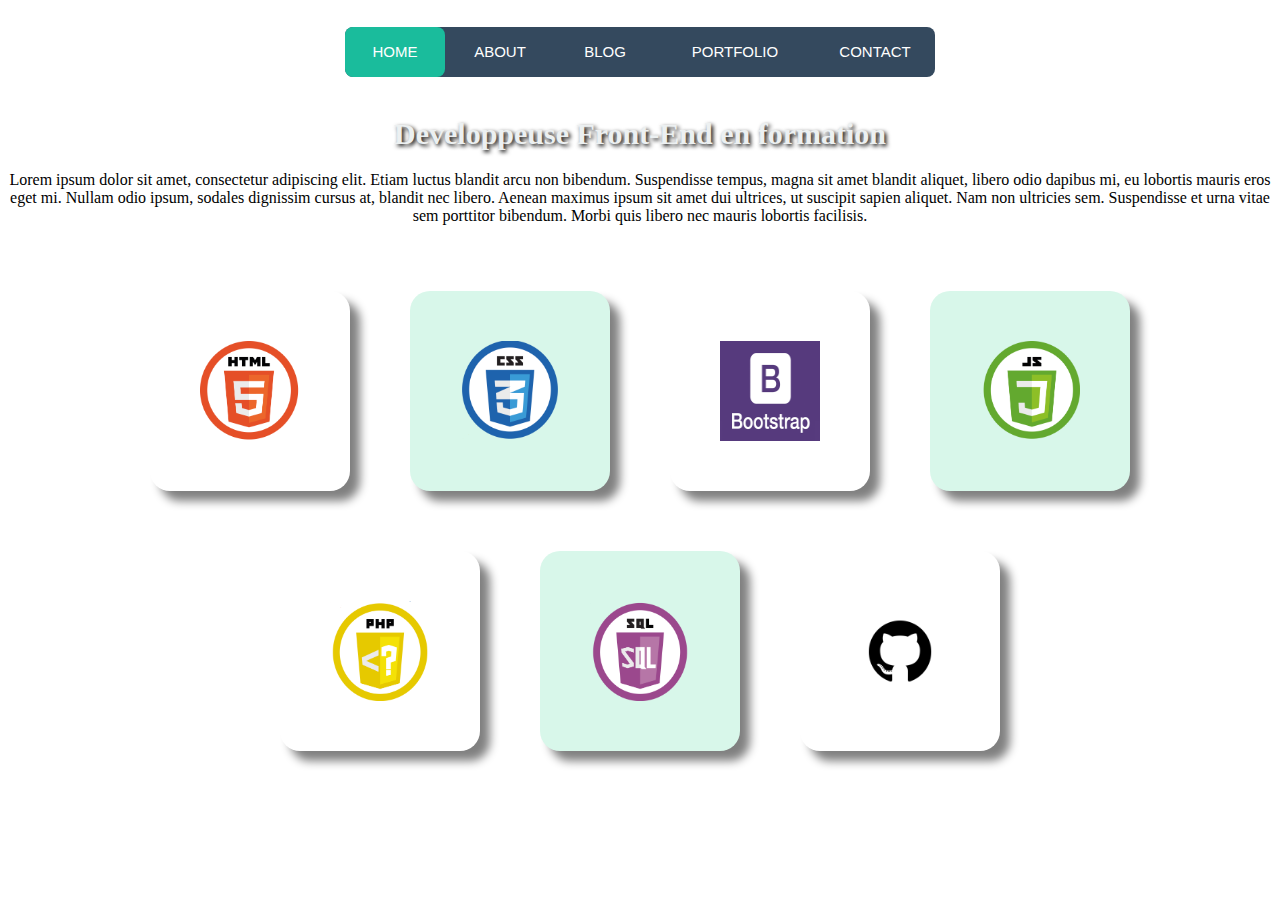
==== index.html @ 32801f7b "ipsum" ====
<!DOCTYPE html>
<html lang="en">
<head>
  <meta charset="UTF-8">
  <meta name="viewport" content="width=device-width, initial-scale=1.0">
  <meta http-equiv="X-UA-Compatible" content="ie=edge">
  <link rel="stylesheet" href="style.css">
  <title>Portfolio</title>
</head>
<body>

    <nav>
	    <a href="#">Home</a>
    	<a href="#">About</a>
	    <a href="#">Blog</a>
	    <a href="#">Portfolio</a>
	    <a href="#">Contact</a>
	    <div class="animation start-home"></div>
    </nav> 
  
<h1>Developpeuse Front-End en formation </h1>
<p> Lorem ipsum dolor sit amet, consectetur adipiscing elit. Etiam luctus blandit arcu non bibendum. 
  Suspendisse tempus, magna sit amet blandit aliquet, libero odio dapibus mi, eu lobortis mauris eros 
  eget mi. Nullam odio ipsum, sodales dignissim cursus at, blandit nec libero. 
  Aenean maximus ipsum sit amet dui ultrices, ut suscipit sapien aliquet. 
  Nam non ultricies sem. Suspendisse et urna vitae sem porttitor bibendum. 
  Morbi quis libero nec mauris lobortis facilisis.</p>

  <section class="langages">
    
    <section class="vignette">
      <img src="img/langages/HTML5.png" alt="html5" width="100px" height="100px">
    </section>

    <section class="vignette">
      <img src="img/langages/css3.png" alt="css3" width="100px" height="100px">
    </section>

    <section class="vignette">  
      <img src="img/langages/bootstrap.png" alt="bootstrap" width="100px" height="100px">
    </section>

    <section class="vignette">   
      <img src="img/langages/js.png" alt="javascript" width="100px" height="100px">
    </section>

    <section class="vignette">
      <img src="img/langages/php.png" alt="php" width="100px" height="100px">
    </section>
 
   <section class="vignette">
       <img src="img/langages/sql.png" alt="sql" width="100px" height="100px">
   </section>


    <!--<section class="wordpress">  
           <p><img src="wordpress.png" alt="wordpress" width="80px" height="80px"></p>
    </section>-->

    <!--<section class="vignette">  
       <img src="img/langages/mysql.png" alt="mysql" width="100px" height="100px">
    </section>-->

    <section class="vignette">  
          <img src="img/langages/blackGIT.png" alt="github" width="100px" height="100px">
    </section> 
  
  </section> 



</body>

</html>
---- style.css ----
nav {
	margin: 27px auto 0;
	position: relative;
	width: 590px;
	height: 50px;
	background-color: #34495e;
	border-radius: 8px;
	font-size: 0;
}
nav a {
	line-height: 50px;
	height: 100%;
	font-size: 15px;
	display: inline-block;
	position: relative;
	z-index: 1;
	text-decoration: none;
	text-transform: uppercase;
	text-align: center;
	color: white;
	cursor: pointer;
}
nav .animation {
	position: absolute;
	height: 100%;
	top: 0;
	z-index: 0;
	transition: all .5s ease 0s;
	border-radius: 8px;
}
a:nth-child(1) {
	width: 100px;
}
a:nth-child(2) {
	width: 110px;
}
a:nth-child(3) {
	width: 100px;
}
a:nth-child(4) {
	width: 160px;
}
a:nth-child(5) {
	width: 120px;
}
nav .start-home, a:nth-child(1):hover~.animation {
	width: 100px;
	left: 0;
	background-color: #1abc9c;
}
nav .start-about, a:nth-child(2):hover~.animation {
	width: 110px;
	left: 100px;
	background-color: #e74c3c;
}
nav .start-blog, a:nth-child(3):hover~.animation {
	width: 100px;
	left: 210px;
	background-color: #3498db;
}
nav .start-portefolio, a:nth-child(4):hover~.animation {
	width: 160px;
	left: 310px;
	background-color: #9b59b6;
}
nav .start-contact, a:nth-child(5):hover~.animation {
	width: 120px;
	left: 470px;
	background-color: #e67e22;
}

body {
	font-size: 12px;
	font-family: sans-serif;
	background: white;
}
h1 {
	text-align: center;
	margin: 40px 0 40px;
	text-align: center;
	font-size: 30px;
	color: #ecf0f1;
	text-shadow: 2px 2px 4px #000000;
	font-family: 'Cherry Swash', cursive;
}

p {
    position: relative;
    bottom: 20px;
    width: 100%;
    text-align: center;
    color: black;
    font-family: 'Cherry Swash',cursive;
    font-size: 16px;
}

span {
    color: #2BD6B4;
}



        .langages {
          display: flex;
          flex-wrap: wrap;
          flex-direction: row;
          justify-content: center;
          align-items: center;
          padding: 0;
      }
      
      .vignette {
          width: 200px;
          height: 200px;
          margin: 30px;
          display: flex;
          flex-wrap: wrap;
          justify-content: center;
          align-items: center;
          border-radius: 20px;
          box-shadow: 10px 10px 10px gray;
          position: relative;
          top: 0;
          left: 0;
          z-index: 0;
      }
      
      .vignette img:hover,
      .vignette:focus {
          transition: all 2.5s;
          transform: rotate(1080deg);
          width: 180px;
          height: 180px;
          z-index: 100;
      }
      
      .vignette img {
          position: absolute;
          transition-duration: 1.5s;
          transition-timing-function: ease-out;
      }
      
      .vignette:nth-child(even) {
          background: rgb(216, 247, 234);
      }
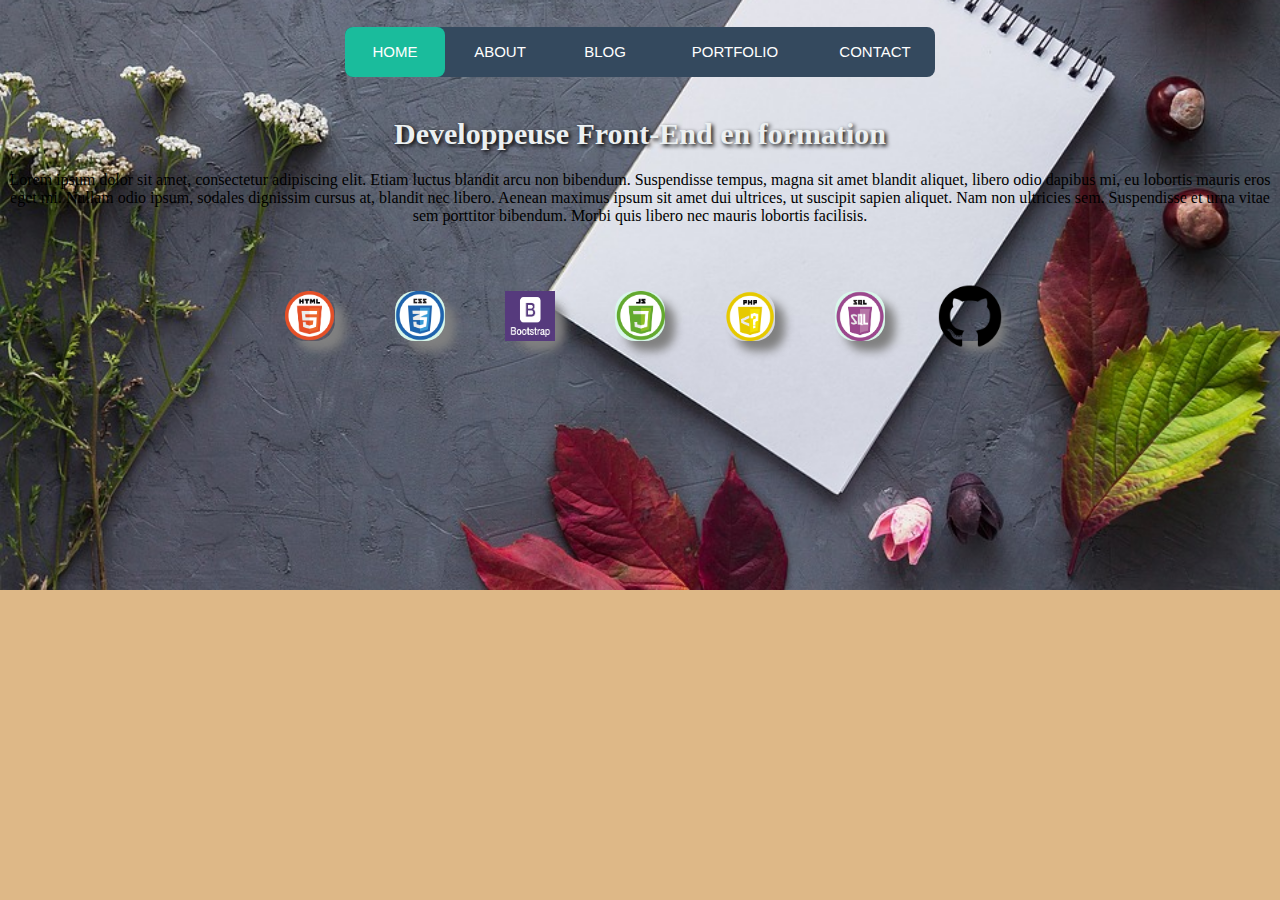
==== commit 00c3d261: "background" ====
--- a/index.html
+++ b/index.html
@@ -7,11 +7,11 @@
   <link rel="stylesheet" href="style.css">
   <title>Portfolio</title>
 </head>
+
 <body>
-
     <nav>
 	    <a href="#">Home</a>
-    	<a href="#">About</a>
+    	<a href="http://www.lesvitaminesdelemploi.com/candidat/sylvie-1">About</a>
 	    <a href="#">Blog</a>
 	    <a href="#">Portfolio</a>
 	    <a href="#">Contact</a>
@@ -29,27 +29,22 @@
   <section class="langages">
     
     <section class="vignette">
-      <img src="img/langages/HTML5.png" alt="html5" width="100px" height="100px">
+      <img src="img/langages/HTML5.png" alt="html5" width="50px" height="50px">
     </section>
-
     <section class="vignette">
-      <img src="img/langages/css3.png" alt="css3" width="100px" height="100px">
+      <img src="img/langages/css3.png" alt="css3" width="50px" height="50px">
     </section>
-
     <section class="vignette">  
-      <img src="img/langages/bootstrap.png" alt="bootstrap" width="100px" height="100px">
+      <img src="img/langages/bootstrap.png" alt="bootstrap" width="50px" height="50px">
     </section>
-
     <section class="vignette">   
-      <img src="img/langages/js.png" alt="javascript" width="100px" height="100px">
+      <img src="img/langages/js.png" alt="javascript" width="50px" height="50px">
     </section>
-
     <section class="vignette">
-      <img src="img/langages/php.png" alt="php" width="100px" height="100px">
-    </section>
- 
+      <img src="img/langages/php.png" alt="php" width="50px" height="50px">
+    </section> 
    <section class="vignette">
-       <img src="img/langages/sql.png" alt="sql" width="100px" height="100px">
+       <img src="img/langages/sql.png" alt="sql" width="50px" height="50px">
    </section>
 
 
--- a/style.css
+++ b/style.css
@@ -1,3 +1,18 @@
+
+body {
+	font-size: 12px;
+	font-family: sans-serif;
+	background-color: burlywood;
+	background-image: url("img/notebook.jpg");
+	background-size: auto;
+
+    /* Full height */
+	height: 100%; 
+    /* Center and scale the image nicely */
+    background-position: center;
+    background-repeat: no-repeat;
+    background-size: cover;
+}
 
 nav {
 	margin: 27px auto 0;
@@ -70,11 +85,7 @@
 	background-color: #e67e22;
 }
 
-body {
-	font-size: 12px;
-	font-family: sans-serif;
-	background: white;
-}
+
 h1 {
 	text-align: center;
 	margin: 40px 0 40px;
@@ -111,8 +122,8 @@
       }
       
       .vignette {
-          width: 200px;
-          height: 200px;
+          width: 50px;
+          height: 50px;
           margin: 30px;
           display: flex;
           flex-wrap: wrap;
@@ -130,8 +141,8 @@
       .vignette:focus {
           transition: all 2.5s;
           transform: rotate(1080deg);
-          width: 180px;
-          height: 180px;
+          width: 150px;
+          height: 150px;
           z-index: 100;
       }
       
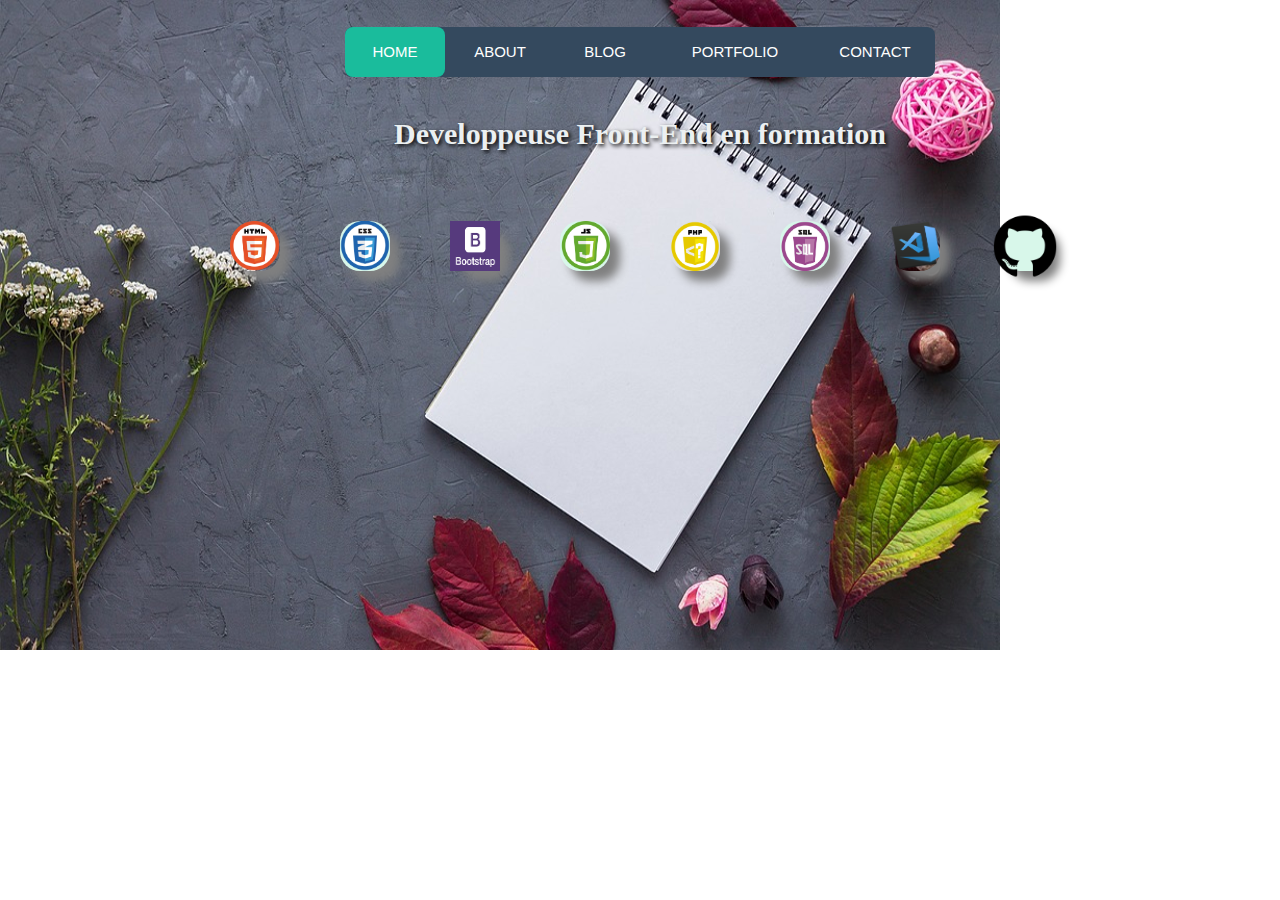
==== commit 9629b7c7: "fond" ====
--- a/index.html
+++ b/index.html
@@ -3,7 +3,8 @@
 <head>
   <meta charset="UTF-8">
   <meta name="viewport" content="width=device-width, initial-scale=1.0">
-  <meta http-equiv="X-UA-Compatible" content="ie=edge">
+  <meta    <link rel="stylesheet" href="https://maxcdn.bootstrapcdn.com/bootstrap/4.0.0-beta.3/css/bootstrap.min.css" integrity="sha384-Zug+QiDoJOrZ5t4lssLdxGhVrurbmBWopoEl+M6BdEfwnCJZtKxi1KgxUyJq13dy" crossorigin="anonymous">
+  
   <link rel="stylesheet" href="style.css">
   <title>Portfolio</title>
 </head>
@@ -19,12 +20,7 @@
     </nav> 
   
 <h1>Developpeuse Front-End en formation </h1>
-<p> Lorem ipsum dolor sit amet, consectetur adipiscing elit. Etiam luctus blandit arcu non bibendum. 
-  Suspendisse tempus, magna sit amet blandit aliquet, libero odio dapibus mi, eu lobortis mauris eros 
-  eget mi. Nullam odio ipsum, sodales dignissim cursus at, blandit nec libero. 
-  Aenean maximus ipsum sit amet dui ultrices, ut suscipit sapien aliquet. 
-  Nam non ultricies sem. Suspendisse et urna vitae sem porttitor bibendum. 
-  Morbi quis libero nec mauris lobortis facilisis.</p>
+<p> </p>
 
   <section class="langages">
     
@@ -46,6 +42,9 @@
    <section class="vignette">
        <img src="img/langages/sql.png" alt="sql" width="50px" height="50px">
    </section>
+   <section class="vignette">
+    <img src="img/langages/vscode.PNG" alt="VisualStudio Code" width="50px" height="50px">
+</section>
 
 
     <!--<section class="wordpress">  
--- a/style.css
+++ b/style.css
@@ -1,17 +1,12 @@
+
+
 
 body {
 	font-size: 12px;
 	font-family: sans-serif;
-	background-color: burlywood;
-	background-image: url("img/notebook.jpg");
-	background-size: auto;
+	background-image: url("img/fond1.png");
+	background-repeat: no-repeat;
 
-    /* Full height */
-	height: 100%; 
-    /* Center and scale the image nicely */
-    background-position: center;
-    background-repeat: no-repeat;
-    background-size: cover;
 }
 
 nav {
@@ -112,16 +107,16 @@
 
 
 
-        .langages {
-          display: flex;
-          flex-wrap: wrap;
-          flex-direction: row;
-          justify-content: center;
-          align-items: center;
-          padding: 0;
-      }
+.langages {
+display: flex;
+flex-wrap: wrap;
+flex-direction: row;
+justify-content: center;
+align-items: center;
+padding: 0;
+}
       
-      .vignette {
+    .vignette {
           width: 50px;
           height: 50px;
           margin: 30px;
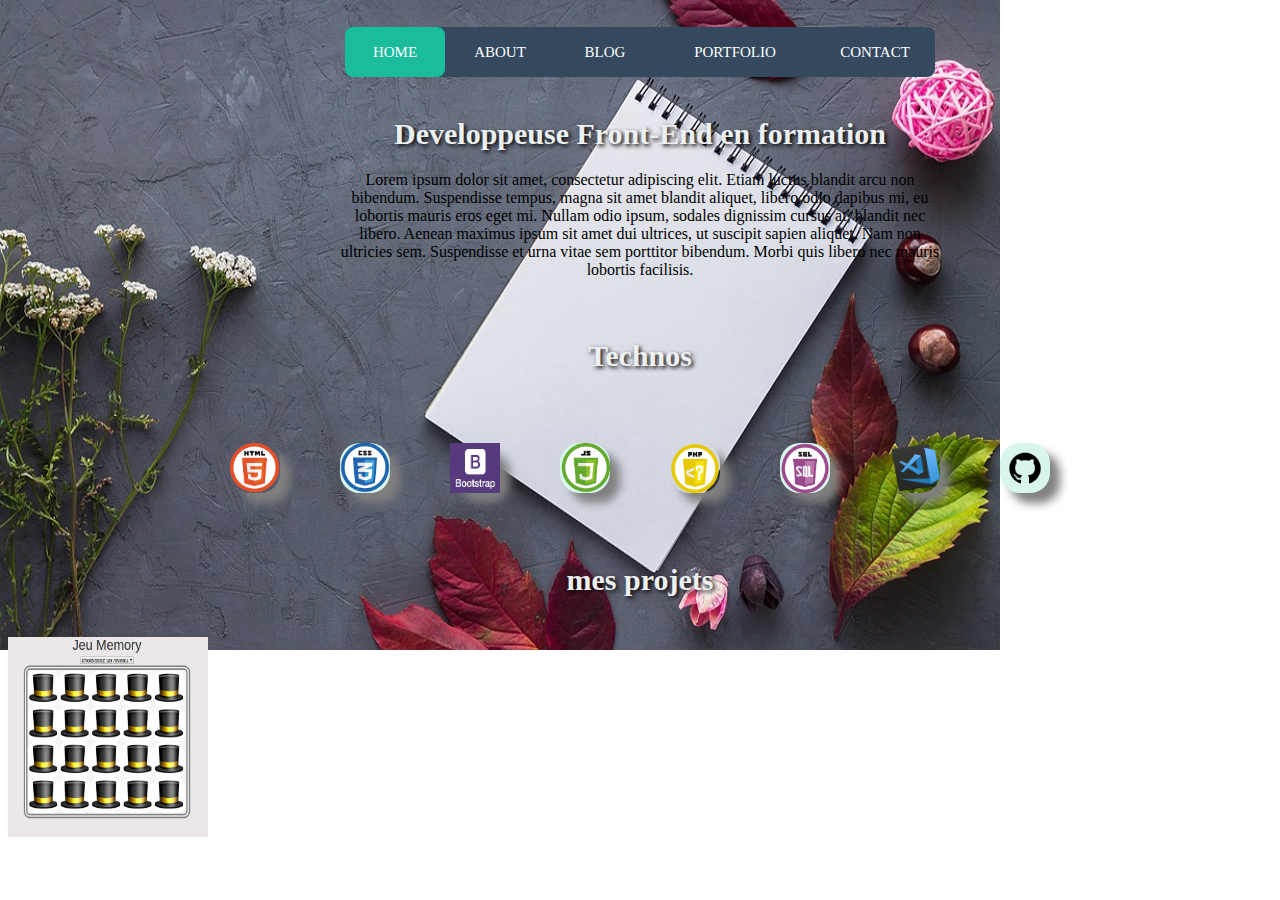
==== commit 8f51b087: "m" ====
--- a/index.html
+++ b/index.html
@@ -3,7 +3,7 @@
 <head>
   <meta charset="UTF-8">
   <meta name="viewport" content="width=device-width, initial-scale=1.0">
-  <meta    <link rel="stylesheet" href="https://maxcdn.bootstrapcdn.com/bootstrap/4.0.0-beta.3/css/bootstrap.min.css" integrity="sha384-Zug+QiDoJOrZ5t4lssLdxGhVrurbmBWopoEl+M6BdEfwnCJZtKxi1KgxUyJq13dy" crossorigin="anonymous">
+  <link rel="stylesheet" href="https://maxcdn.bootstrapcdn.com/bootstrap/4.0.0-beta.3/css/bootstrap.min.css" integrity="sha384-Zug+QiDoJOrZ5t4lssLdxGhVrurbmBWopoEl+M6BdEfwnCJZtKxi1KgxUyJq13dy" crossorigin="anonymous">
   
   <link rel="stylesheet" href="style.css">
   <title>Portfolio</title>
@@ -20,10 +20,18 @@
     </nav> 
   
 <h1>Developpeuse Front-End en formation </h1>
-<p> </p>
+<section class="presentation">  
+  <p> Lorem ipsum dolor sit amet, consectetur adipiscing elit. Etiam luctus blandit arcu non bibendum. 
+    Suspendisse tempus, magna sit amet blandit aliquet, libero odio dapibus mi, eu lobortis mauris eros 
+    eget mi. Nullam odio ipsum, sodales dignissim cursus at, blandit nec libero. 
+    Aenean maximus ipsum sit amet dui ultrices, ut suscipit sapien aliquet. 
+    Nam non ultricies sem. Suspendisse et urna vitae sem porttitor bibendum. 
+    Morbi quis libero nec mauris lobortis facilisis.</p>
+  </section> 
 
-  <section class="langages">
-    
+  <h1> Technos </h1>
+
+  <section class="langages">    
     <section class="vignette">
       <img src="img/langages/HTML5.png" alt="html5" width="50px" height="50px">
     </section>
@@ -45,8 +53,6 @@
    <section class="vignette">
     <img src="img/langages/vscode.PNG" alt="VisualStudio Code" width="50px" height="50px">
 </section>
-
-
     <!--<section class="wordpress">  
            <p><img src="wordpress.png" alt="wordpress" width="80px" height="80px"></p>
     </section>-->
@@ -54,12 +60,16 @@
     <!--<section class="vignette">  
        <img src="img/langages/mysql.png" alt="mysql" width="100px" height="100px">
     </section>-->
-
     <section class="vignette">  
-          <img src="img/langages/blackGIT.png" alt="github" width="100px" height="100px">
+          <img src="img/langages/blackGIT.png" alt="github" width="50px" height="50px">
     </section> 
   
   </section> 
+
+  <h1>mes projets</h1>
+  <section class="projets">
+    <img src="img/Memory.png" alt="memory" width="200px" height="200px">
+  </section>
 
 
 
--- a/style.css
+++ b/style.css
@@ -2,10 +2,10 @@
 
 
 body {
-	font-size: 12px;
-	font-family: sans-serif;
 	background-image: url("img/fond1.png");
 	background-repeat: no-repeat;
+	background-origin: content-box;
+	background-size: auto;
 
 }
 
@@ -91,6 +91,11 @@
 	font-family: 'Cherry Swash', cursive;
 }
 
+.presentation {
+	margin: auto;
+	width: 600px;
+
+}
 p {
     position: relative;
     bottom: 20px;
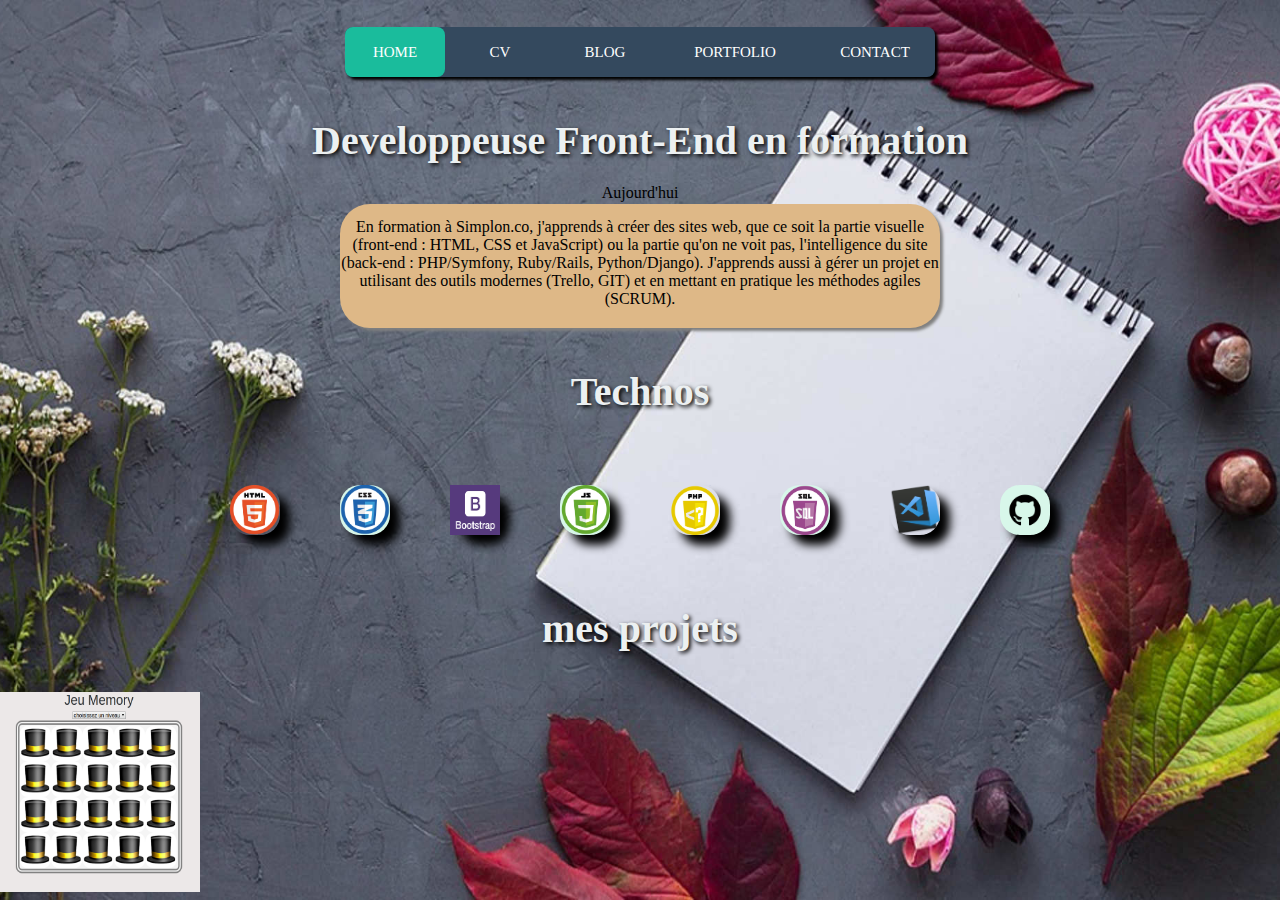
==== commit 0dc09363: "fond ok" ====
--- a/index.html
+++ b/index.html
@@ -12,7 +12,7 @@
 <body>
     <nav>
 	    <a href="#">Home</a>
-    	<a href="http://www.lesvitaminesdelemploi.com/candidat/sylvie-1">About</a>
+    	<a href="http://www.lesvitaminesdelemploi.com/candidat/sylvie-1">CV</a>
 	    <a href="#">Blog</a>
 	    <a href="#">Portfolio</a>
 	    <a href="#">Contact</a>
@@ -20,13 +20,14 @@
     </nav> 
   
 <h1>Developpeuse Front-End en formation </h1>
-<section class="presentation">  
-  <p> Lorem ipsum dolor sit amet, consectetur adipiscing elit. Etiam luctus blandit arcu non bibendum. 
-    Suspendisse tempus, magna sit amet blandit aliquet, libero odio dapibus mi, eu lobortis mauris eros 
-    eget mi. Nullam odio ipsum, sodales dignissim cursus at, blandit nec libero. 
-    Aenean maximus ipsum sit amet dui ultrices, ut suscipit sapien aliquet. 
-    Nam non ultricies sem. Suspendisse et urna vitae sem porttitor bibendum. 
-    Morbi quis libero nec mauris lobortis facilisis.</p>
+<section class="presentation"> 
+  <p>Aujourd'hui</p> 
+  <p> En formation à Simplon.co, j'apprends à créer des sites web, que ce soit la partie visuelle
+    (front-end : HTML, CSS et JavaScript) ou la partie qu'on ne voit pas, l'intelligence du site
+    (back-end : PHP/Symfony, Ruby/Rails, Python/Django). J'apprends aussi à gérer un projet
+    en utilisant des outils modernes (Trello, GIT) et en mettant en pratique les méthodes agiles
+    (SCRUM).</p>
+  <p></p>
   </section> 
 
   <h1> Technos </h1>
--- a/style.css
+++ b/style.css
@@ -1,13 +1,12 @@
 
+body{ 
+	margin:0;
+	padding:0;
+	background: url("img/fond1.jpg") no-repeat center fixed; 
+	-webkit-background-size: cover; /* pour anciens Chrome et Safari */
+	background-size: cover; /* version standardisée */
+  }
 
-
-body {
-	background-image: url("img/fond1.png");
-	background-repeat: no-repeat;
-	background-origin: content-box;
-	background-size: auto;
-
-}
 
 nav {
 	margin: 27px auto 0;
@@ -15,6 +14,7 @@
 	width: 590px;
 	height: 50px;
 	background-color: #34495e;
+	box-shadow: 3px 3px 3px black;
 	border-radius: 8px;
 	font-size: 0;
 }
@@ -85,7 +85,7 @@
 	text-align: center;
 	margin: 40px 0 40px;
 	text-align: center;
-	font-size: 30px;
+	font-size: 40px;
 	color: #ecf0f1;
 	text-shadow: 2px 2px 4px #000000;
 	font-family: 'Cherry Swash', cursive;
@@ -94,6 +94,10 @@
 .presentation {
 	margin: auto;
 	width: 600px;
+	background-color: burlywood;
+	border-radius: 30px;
+	box-shadow: 3px 3px 3px grey;
+	font-family: 'Cherry Swash', cursive;
 
 }
 p {
@@ -121,21 +125,21 @@
 padding: 0;
 }
       
-    .vignette {
-          width: 50px;
-          height: 50px;
-          margin: 30px;
-          display: flex;
-          flex-wrap: wrap;
-          justify-content: center;
-          align-items: center;
-          border-radius: 20px;
-          box-shadow: 10px 10px 10px gray;
-          position: relative;
-          top: 0;
-          left: 0;
-          z-index: 0;
-      }
+.vignette {
+  width: 50px;
+  height: 50px;
+  margin: 30px;
+  display: flex;
+  flex-wrap: wrap;
+  justify-content: center;
+  align-items: center;
+  border-radius: 20px;
+  box-shadow: 10px 10px 10px black;
+  position: relative;
+  top: 0;
+  left: 0;
+  z-index: 0;
+}
       
       .vignette img:hover,
       .vignette:focus {
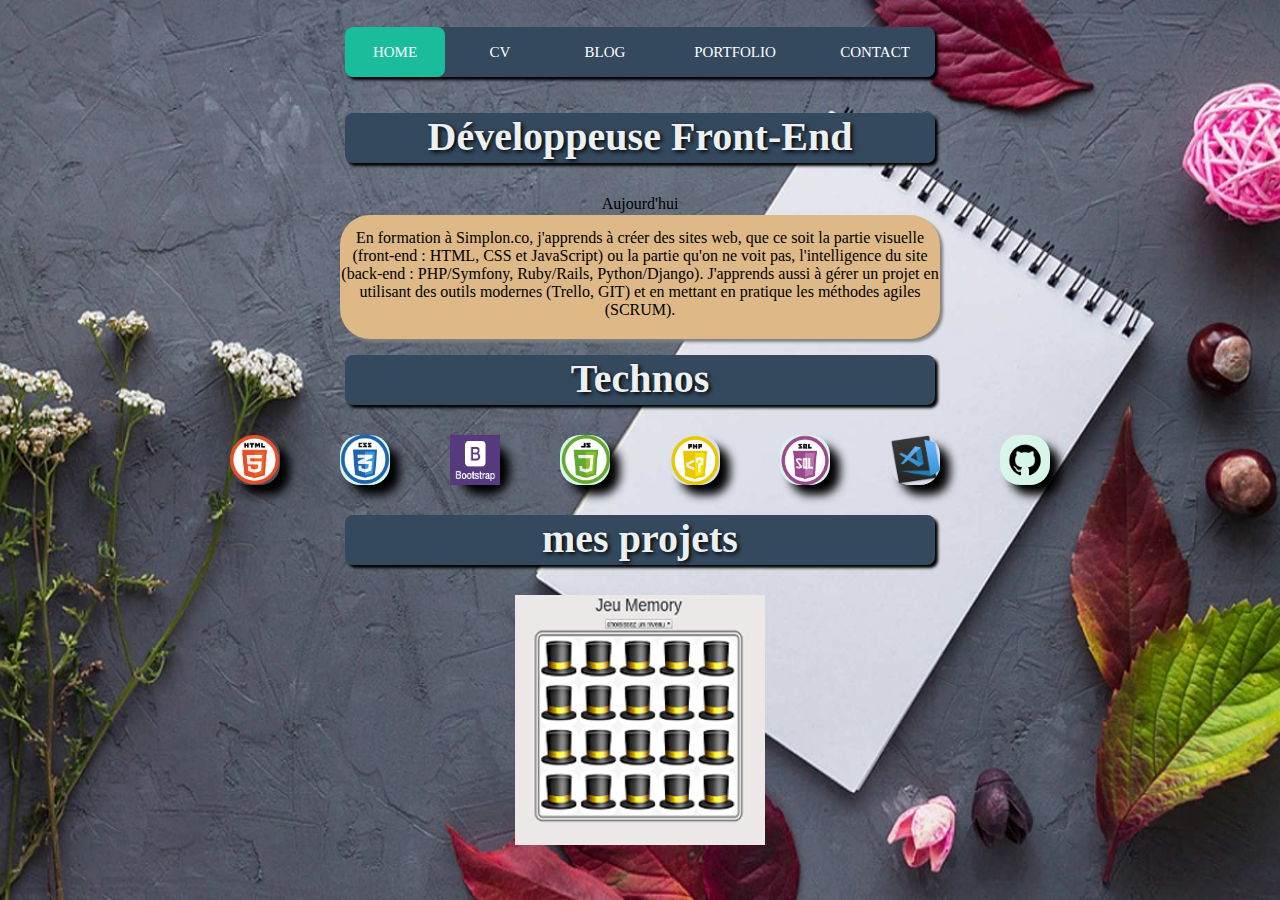
==== commit 71a85a74: "projet" ====
--- a/index.html
+++ b/index.html
@@ -17,9 +17,13 @@
 	    <a href="#">Portfolio</a>
 	    <a href="#">Contact</a>
 	    <div class="animation start-home"></div>
-    </nav> 
+    </nav>
+    <br>
+    <br> 
   
-<h1>Developpeuse Front-End en formation </h1>
+<h1>Développeuse Front-End </h1>
+<br>
+<br>
 <section class="presentation"> 
   <p>Aujourd'hui</p> 
   <p> En formation à Simplon.co, j'apprends à créer des sites web, que ce soit la partie visuelle
@@ -69,7 +73,9 @@
 
   <h1>mes projets</h1>
   <section class="projets">
-    <img src="img/Memory.png" alt="memory" width="200px" height="200px">
+      <section class="proj">
+        <img src="img/Memory.png" alt="memory">
+    </section>
   </section>
 
 
--- a/style.css
+++ b/style.css
@@ -82,13 +82,19 @@
 
 
 h1 {
+	width: 590px;
+	height: 50px;
+	background-color: #34495e;
+	border-radius: 8px;
 	text-align: center;
-	margin: 40px 0 40px;
+	margin: auto;
 	text-align: center;
 	font-size: 40px;
 	color: #ecf0f1;
 	text-shadow: 2px 2px 4px #000000;
+	box-shadow: 3px 3px 3px black;
 	font-family: 'Cherry Swash', cursive;
+	
 }
 
 .presentation {
@@ -113,8 +119,6 @@
 span {
     color: #2BD6B4;
 }
-
-
 
 .langages {
 display: flex;
@@ -141,21 +145,48 @@
   z-index: 0;
 }
       
-      .vignette img:hover,
-      .vignette:focus {
-          transition: all 2.5s;
-          transform: rotate(1080deg);
-          width: 150px;
-          height: 150px;
-          z-index: 100;
-      }
+.vignette img:hover,
+.vignette:focus {
+    transition: all 2.5s;
+    transform: rotate(1080deg);
+    width: 150px;
+    height: 150px;
+	z-index: 100;
+}
       
-      .vignette img {
-          position: absolute;
-          transition-duration: 1.5s;
-          transition-timing-function: ease-out;
-      }
-      
-      .vignette:nth-child(even) {
-          background: rgb(216, 247, 234);
-      }+.vignette img {
+    position: absolute;
+    transition-duration: 1.5s;
+    transition-timing-function: ease-out;
+}
+	  
+.vignette:nth-child(even) {
+    background: rgb(216, 247, 234);
+}
+
+
+.projets {
+	display: flex;
+	flex-wrap: wrap;
+	flex-direction: row;
+	justify-content: center;
+	align-items: center;
+	padding: 0;
+
+	}
+.proj {
+	width: 200px;
+	height: 200px;
+	margin: 30px;
+	display: flex;
+	flex-wrap: wrap;
+	justify-content: center;
+	align-items: center;
+	border-radius: 20px;
+	box-shadow: 10px 10px 10px black;
+	position: relative;
+	top: 0;
+	left: 0;
+	z-index: 0;
+  }
+
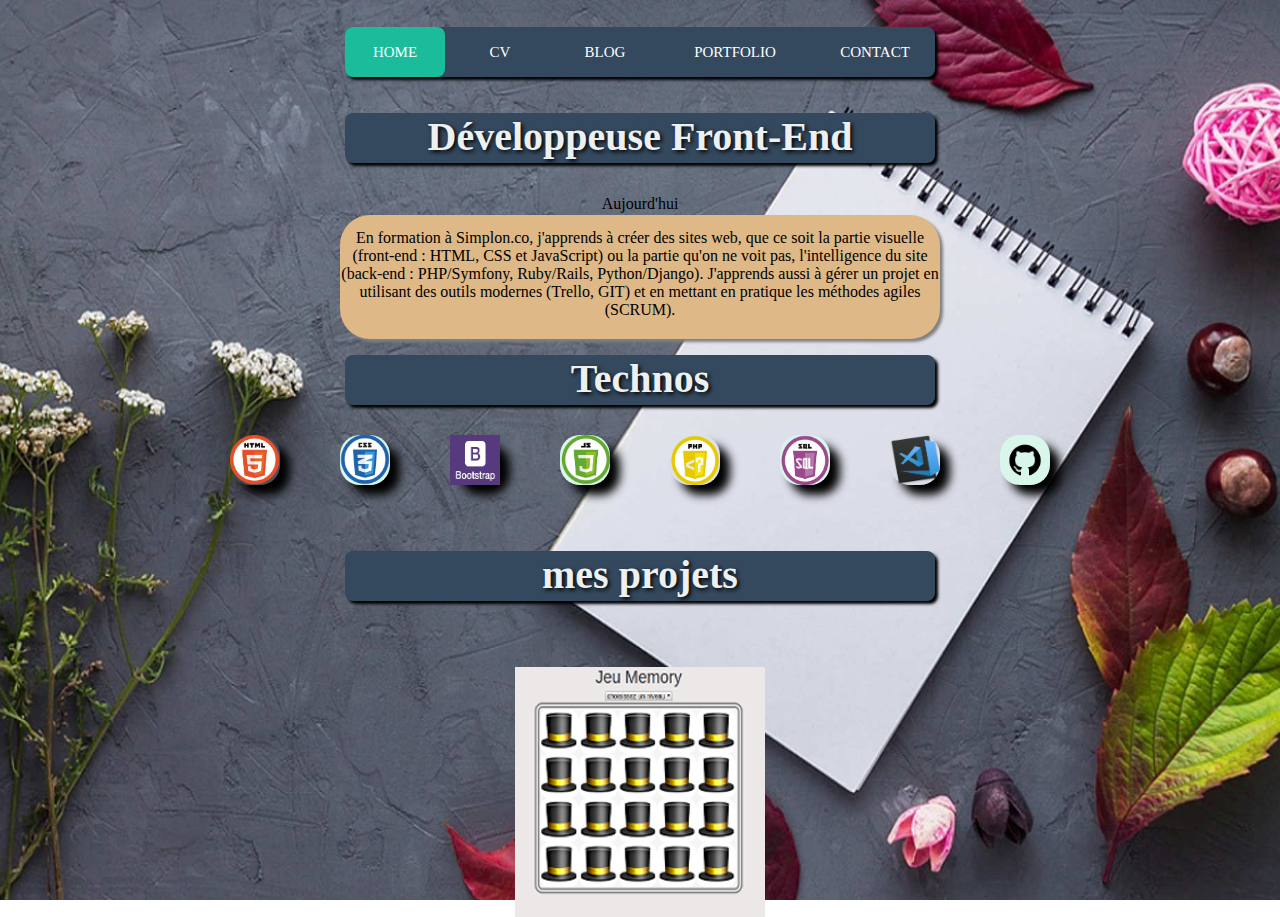
==== commit 42395bcc: "ok" ====
--- a/index.html
+++ b/index.html
@@ -70,8 +70,11 @@
     </section> 
   
   </section> 
+  <br><br>
 
   <h1>mes projets</h1>
+  <br><br>
+
   <section class="projets">
       <section class="proj">
         <img src="img/Memory.png" alt="memory">
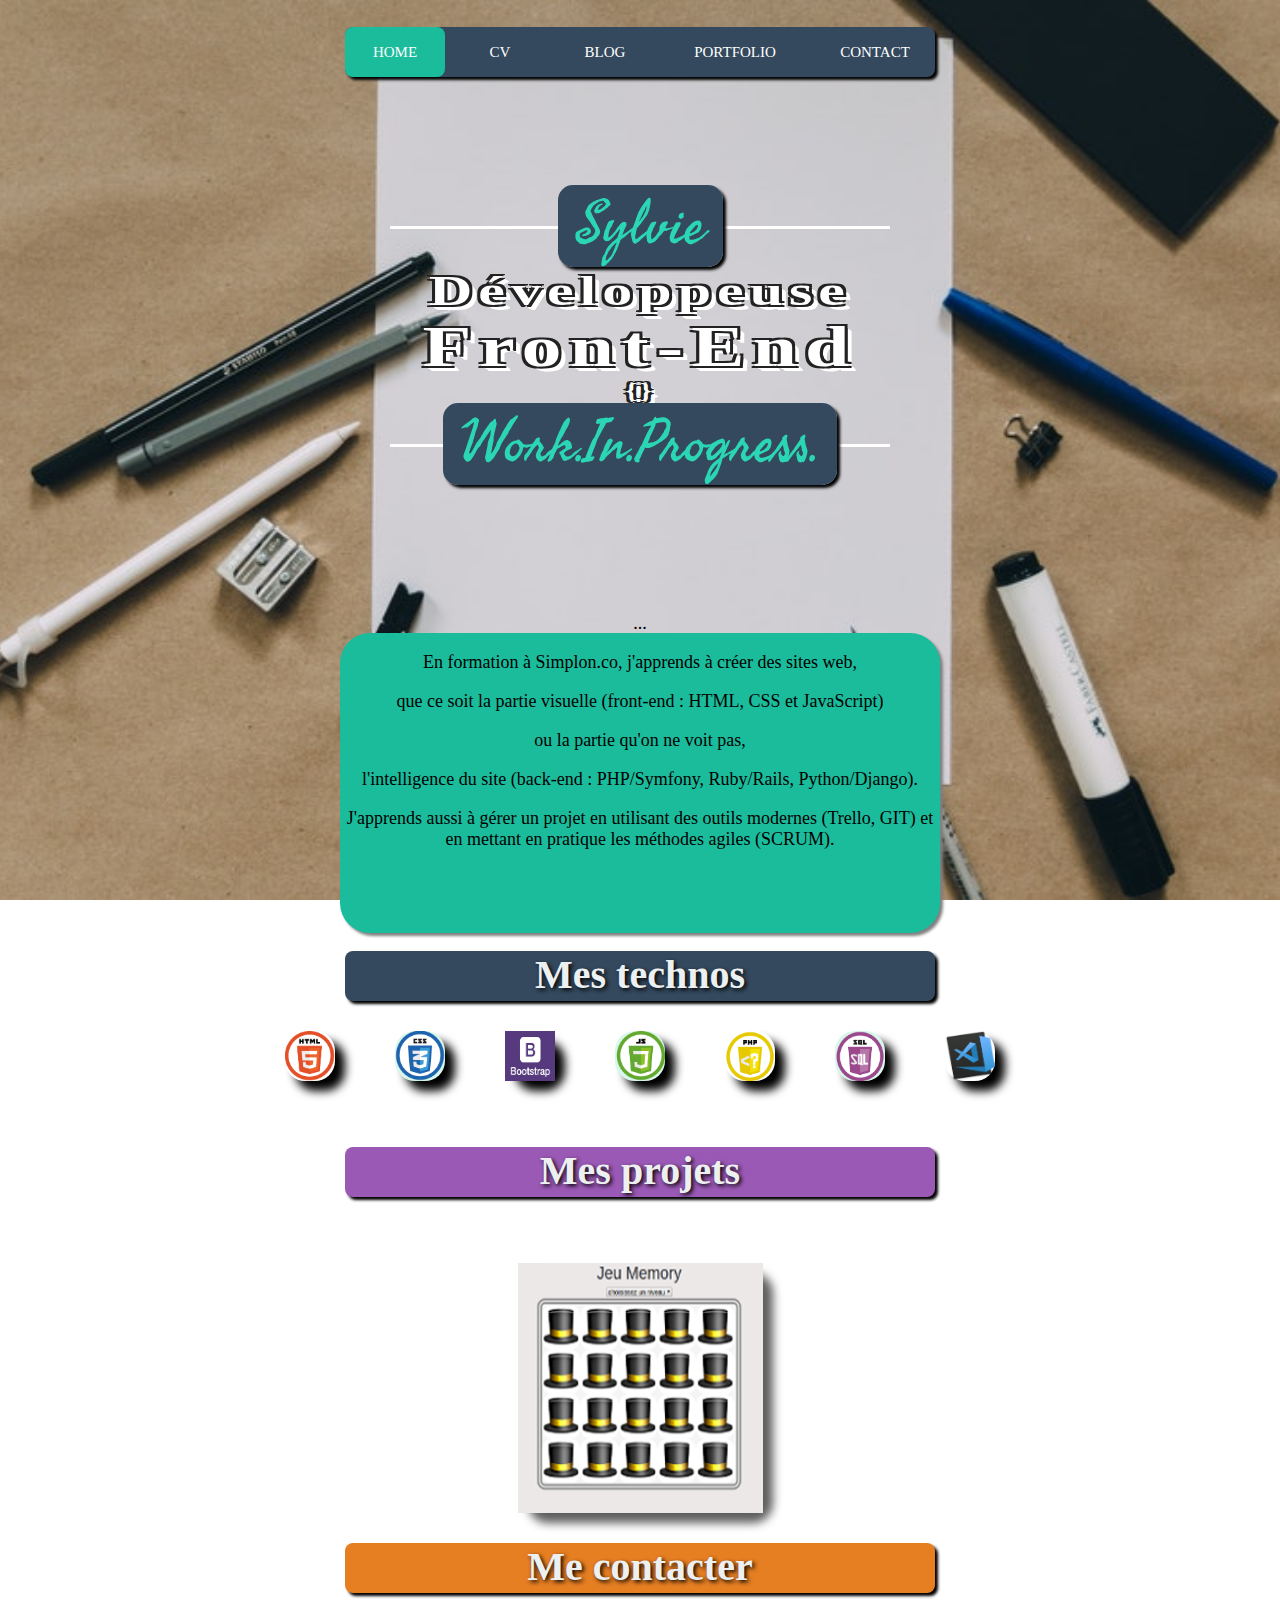
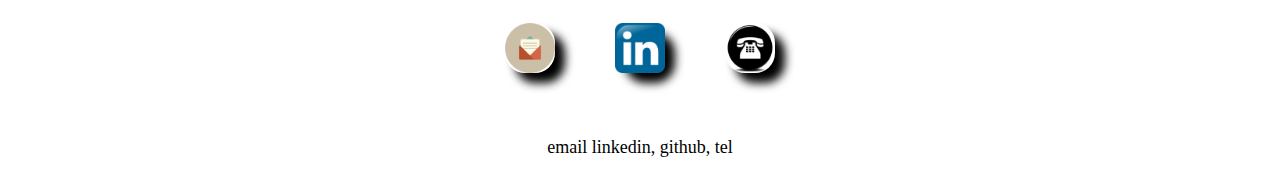
==== commit a89fdc03: "contact" ====
--- a/index.html
+++ b/index.html
@@ -1,85 +1,112 @@
 <!DOCTYPE html>
 <html lang="en">
+
 <head>
-  <meta charset="UTF-8">
-  <meta name="viewport" content="width=device-width, initial-scale=1.0">
-  <link rel="stylesheet" href="https://maxcdn.bootstrapcdn.com/bootstrap/4.0.0-beta.3/css/bootstrap.min.css" integrity="sha384-Zug+QiDoJOrZ5t4lssLdxGhVrurbmBWopoEl+M6BdEfwnCJZtKxi1KgxUyJq13dy" crossorigin="anonymous">
-  
-  <link rel="stylesheet" href="style.css">
-  <title>Portfolio</title>
+    <meta charset="UTF-8">
+    <meta name="viewport" content="width=device-width, initial-scale=1.0">
+    <link rel="stylesheet" href="https://maxcdn.bootstrapcdn.com/bootstrap/4.0.0-beta.3/css/bootstrap.min.css" integrity="sha384-Zug+QiDoJOrZ5t4lssLdxGhVrurbmBWopoEl+M6BdEfwnCJZtKxi1KgxUyJq13dy"
+        crossorigin="anonymous">
+
+    <link rel="stylesheet" href="style.css">
+    <title>Portfolio</title>
 </head>
 
 <body>
     <nav>
-	    <a href="#">Home</a>
-    	<a href="http://www.lesvitaminesdelemploi.com/candidat/sylvie-1">CV</a>
-	    <a href="#">Blog</a>
-	    <a href="#">Portfolio</a>
-	    <a href="#">Contact</a>
-	    <div class="animation start-home"></div>
+        <a href="#">Home</a>
+        <a href="http://www.lesvitaminesdelemploi.com/candidat/sylvie-1">CV</a>
+        <a href="#">Blog</a>
+        <a href="#projets">Portfolio</a>
+        <a href="#contacts">Contact</a>
+        <div class="animation start-home"></div>
     </nav>
+
+    <div class="plate">
+        <p class="script">
+            <span>Sylvie</span>
+        </p>
+        <p class="shadow text1">Développeuse</p>
+        <p class="shadow text2">Front-End</p>
+        <p class="shadow text3">{}</p>
+        <p class="script">
+            <span>Work.In.Progress.</span>
+        </p>
+    </div>
+
+    <section class="presentation">
+        <p>...</p>
+        <p> En formation à Simplon.co, j'apprends à créer des sites web,</p>
+        <p> que ce soit la partie visuelle (front-end : HTML, CSS et JavaScript) </p>
+        <p>   ou la partie qu'on ne voit pas, </p>
+        <p>l'intelligence du site (back-end : PHP/Symfony, Ruby/Rails, Python/Django).</p>
+        <p>J'apprends aussi à gérer un projet en utilisant des outils modernes (Trello, GIT) et en mettant en pratique les
+            méthodes agiles (SCRUM).</p>
+    </section>
     <br>
-    <br> 
-  
-<h1>Développeuse Front-End </h1>
-<br>
-<br>
-<section class="presentation"> 
-  <p>Aujourd'hui</p> 
-  <p> En formation à Simplon.co, j'apprends à créer des sites web, que ce soit la partie visuelle
-    (front-end : HTML, CSS et JavaScript) ou la partie qu'on ne voit pas, l'intelligence du site
-    (back-end : PHP/Symfony, Ruby/Rails, Python/Django). J'apprends aussi à gérer un projet
-    en utilisant des outils modernes (Trello, GIT) et en mettant en pratique les méthodes agiles
-    (SCRUM).</p>
-  <p></p>
-  </section> 
 
-  <h1> Technos </h1>
+    <h1 class="h1technos">  Mes technos </h1>
 
-  <section class="langages">    
-    <section class="vignette">
-      <img src="img/langages/HTML5.png" alt="html5" width="50px" height="50px">
+    <section class="langages">
+        <section class="vignette">
+            <img src="img/langages/HTML5.png" alt="html5" width="50px" height="50px">
+        </section>
+        <section class="vignette">
+            <img src="img/langages/css3.png" alt="css3" width="50px" height="50px">
+        </section>
+        <section class="vignette">
+            <img src="img/langages/bootstrap.png" alt="bootstrap" width="50px" height="50px">
+        </section>
+        <section class="vignette">
+            <img src="img/langages/js.png" alt="javascript" width="50px" height="50px">
+        </section>
+        <section class="vignette">
+            <img src="img/langages/php.png" alt="php" width="50px" height="50px">
+        </section>
+        <section class="vignette">
+            <img src="img/langages/sql.png" alt="sql" width="50px" height="50px">
+        </section>
+        <section class="vignette">
+            <img src="img/langages/vscode.PNG" alt="VisualStudio Code" width="50px" height="50px">
+        </section>
+
+        <!--<section class="gitub">  
+   
+        <section class="vignette">
+            <a href="https://github.com/sylviequat">
+                <img src="img/langages/blackGIT.png" alt="github" width="50px" height="50px">
+            </a>
+        </section>
+         </section>-->
+
     </section>
-    <section class="vignette">
-      <img src="img/langages/css3.png" alt="css3" width="50px" height="50px">
+    <br>
+    <br>
+
+    <h1 class="h1projets">  Mes projets</h1>
+    <br>
+    <br>
+
+    <section class="projets" id="projets">
+        <section class="proj">
+            <img src="img/Memory.png" alt="memory">
+        </section>
     </section>
-    <section class="vignette">  
-      <img src="img/langages/bootstrap.png" alt="bootstrap" width="50px" height="50px">
-    </section>
-    <section class="vignette">   
-      <img src="img/langages/js.png" alt="javascript" width="50px" height="50px">
-    </section>
-    <section class="vignette">
-      <img src="img/langages/php.png" alt="php" width="50px" height="50px">
-    </section> 
-   <section class="vignette">
-       <img src="img/langages/sql.png" alt="sql" width="50px" height="50px">
-   </section>
-   <section class="vignette">
-    <img src="img/langages/vscode.PNG" alt="VisualStudio Code" width="50px" height="50px">
-</section>
-    <!--<section class="wordpress">  
-           <p><img src="wordpress.png" alt="wordpress" width="80px" height="80px"></p>
-    </section>-->
 
-    <!--<section class="vignette">  
-       <img src="img/langages/mysql.png" alt="mysql" width="100px" height="100px">
-    </section>-->
-    <section class="vignette">  
-          <img src="img/langages/blackGIT.png" alt="github" width="50px" height="50px">
-    </section> 
-  
-  </section> 
-  <br><br>
+    <h1 class="h1contact"> Me contacter </h1>
 
-  <h1>mes projets</h1>
-  <br><br>
-
-  <section class="projets">
-      <section class="proj">
-        <img src="img/Memory.png" alt="memory">
-    </section>
-  </section>
+    <section class="contacts" id="contacts"></section>
+    <section class="langages">
+            <section class="vignette">
+                <img src="img/mail.png" alt="email" width="50px" height="50px">
+            </section>
+            <section class="vignette">
+                    <img src="img/linkedin.png" alt="email" width="50px" height="50px">
+            </section>
+            <section class="vignette">
+                    <img src="img/tel.png" alt="email" width="50px" height="50px">
+            </section>
+    <p></p>
+    <p>email  linkedin, github, tel</p>
 
 
 
--- a/style.css
+++ b/style.css
@@ -1,13 +1,72 @@
+@import url(https://fonts.googleapis.com/css?family=Arvo:700);
+@import url(https://fonts.googleapis.com/css?family=Seaweed+Script);
 
 body{ 
 	margin:0;
 	padding:0;
-	background: url("img/fond1.jpg") no-repeat center fixed; 
+	background: url("img/paper1.jpeg") no-repeat center fixed; 
 	-webkit-background-size: cover; /* pour anciens Chrome et Safari */
 	background-size: cover; /* version standardisée */
   }
-
-
+.plate {
+  width: 500px;
+  margin: 10% auto;
+}
+.shadow {
+  color: #fff;
+  font-family: Cherry Swash;
+  font-weight: bold;
+  text-shadow:
+    -3px -3px 0 #222,
+    3px -3px 0 #222,
+    -3px 3px 0 #222,
+    3px 3px 0 #222,
+    4px 4px 0 #fff,
+    5px 5px 0 #fff,
+    6px 6px 0 #fff,
+    7px 7px 0 #fff;
+  line-height: 0.8em;
+  letter-spacing: 0.1em;
+  transform: scaleY(0.7);
+  -webkit-transform: scaleY(0.7);
+  -moz-transform: scaleY(0.7);
+  margin:0;
+  text-align: center;
+}
+.script {
+  font-family: "Seaweed Script";
+  color: #fff;
+  text-align: center;
+  font-size: 60px;
+  position: relative;
+ 
+  margin:0;
+}
+.script span {
+  background-color: #34495e;
+  border-radius: 15px;
+  box-shadow: 3px 3px 3px black;
+  padding: 0 0.3em;
+  font-size: 60px;
+}
+.script:before {
+  content:"";
+  display: block;
+  position: absolute;
+  z-index:-1;
+  top: 50%;
+  width: 100%;
+  border-bottom: 3px solid #fff;
+}
+.text1 {
+  font-size: 60px;
+}
+.text2 {
+  font-size: 80px;
+}
+.text3 {
+  font-size: 30px;
+}
 nav {
 	margin: 27px auto 0;
 	position: relative;
@@ -84,7 +143,7 @@
 h1 {
 	width: 590px;
 	height: 50px;
-	background-color: #34495e;
+
 	border-radius: 8px;
 	text-align: center;
 	margin: auto;
@@ -96,11 +155,25 @@
 	font-family: 'Cherry Swash', cursive;
 	
 }
+.h1technos {
+	background-color: #34495e; 
+}
+.h1projets {
+	background-color:#9b59b6;
+} 
+
+.h1contact {
+	background-color: #e67e22;
+	
+} 
+
+
 
 .presentation {
 	margin: auto;
 	width: 600px;
-	background-color: burlywood;
+	height: 300px;
+	background-color: #1abc9c;
 	border-radius: 30px;
 	box-shadow: 3px 3px 3px grey;
 	font-family: 'Cherry Swash', cursive;
@@ -113,7 +186,7 @@
     text-align: center;
     color: black;
     font-family: 'Cherry Swash',cursive;
-    font-size: 16px;
+    font-size: 18px;
 }
 
 span {
@@ -175,18 +248,28 @@
 
 	}
 .proj {
-	width: 200px;
-	height: 200px;
+	width: 250;
+	height: 250px;
 	margin: 30px;
 	display: flex;
 	flex-wrap: wrap;
+	border-radius: 20px;
+	box-shadow: 10px 10px 10px rgb(95, 94, 94);
+	position: relative;
+
+  }
+
+.contacts {
+	display: flex;
+	flex-wrap: wrap;
+	flex-direction: row;
 	justify-content: center;
 	align-items: center;
-	border-radius: 20px;
-	box-shadow: 10px 10px 10px black;
-	position: relative;
-	top: 0;
-	left: 0;
-	z-index: 0;
-  }
-
+	padding: 0;
+	}
+
+
+
+
+
+
